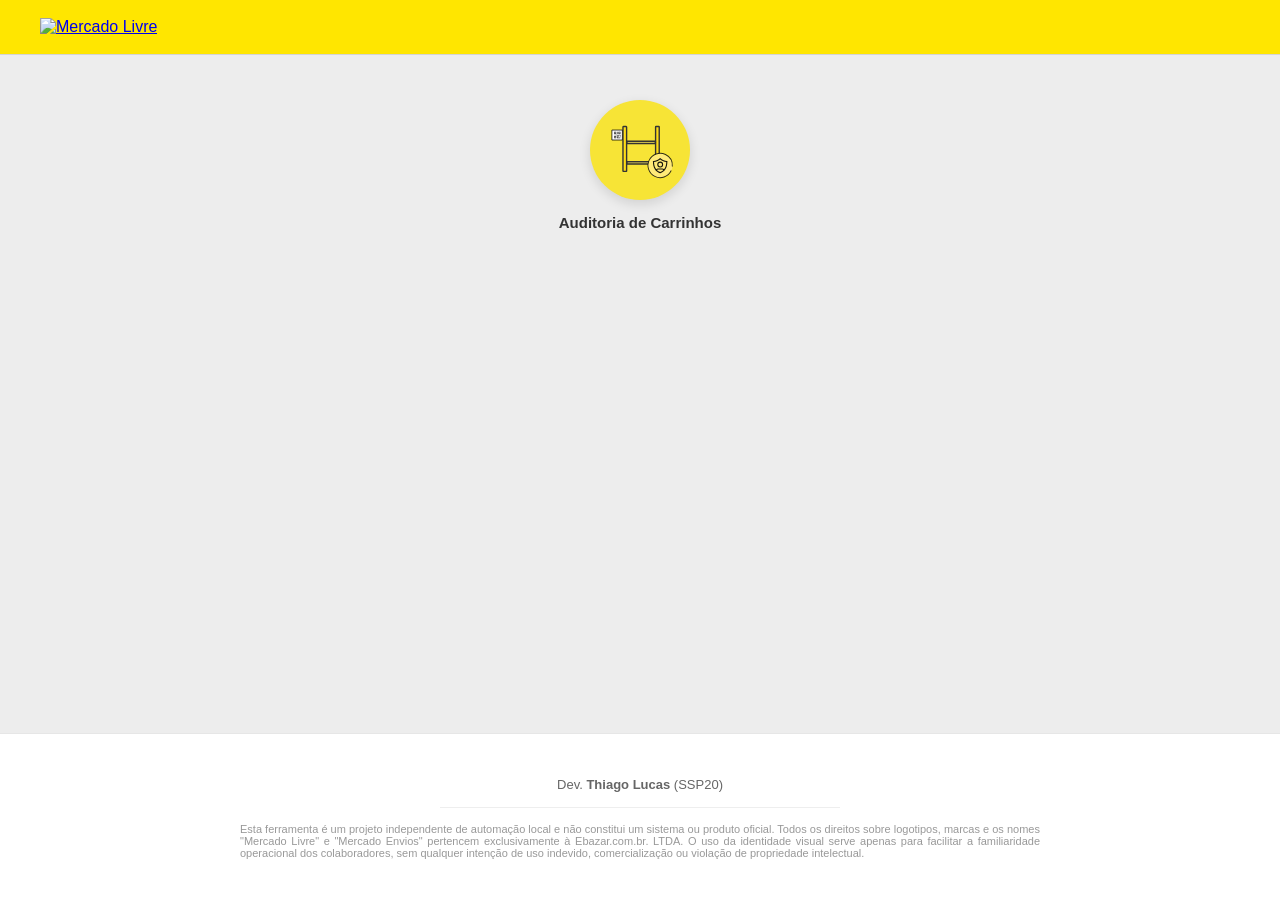
==== index.html @ 5c89467d "limpeza de IDS importados via CSV  Implementada lógica de Regex para extração de IDs e bloqueio de D" ====
<!DOCTYPE html>
<html lang="pt-BR">
<head>
    <meta charset="UTF-8">
    <meta name="viewport" content="width=device-width, initial-scale=1.0">
    <title>Offline Tools - MELI</title>
    <link rel="stylesheet" href="style.css">
    <link rel="icon" href="https://http2.mlstatic.com/frontend-assets/ui-navigation/5.19.5/mercadolibre/favicon.svg" type="image/svg+xml">
</head>
<body>
    <header class="kraken-nav-header">
        <div class="header-content">
            <div class="logo-container">
                <a href="index.html" class="logo-link">
                    <img src="https://http2.mlstatic.com/frontend-assets/ui-navigation/5.19.5/mercadolibre/logo__large_plus.png" alt="Mercado Livre" class="logo-img">
                </a>
            </div>
        </div>
    </header>

    <div class="content-wrapper">
        <main class="kraken-main">
            <div class="menu-grid">
                <a class="menu-card" href="auditoria.html">
                    <div class="card-circle">
                        <img src="icons/container-audit-icon.svg" alt="Auditoria">
                    </div>
                    <p class="card-name">Auditoria de Carrinhos</p>
                </a>
            </div>
        </main>
    </div>

    <footer class="main-footer">
        <div class="footer-legal">
            <p>Dev. <strong>Thiago Lucas</strong> (SSP20)</p>
            <hr>
            <p class="disclaimer">
Esta ferramenta é um projeto independente de automação local e não constitui um sistema ou produto oficial. Todos os direitos sobre logotipos, marcas e os nomes "Mercado Livre" e "Mercado Envios" pertencem exclusivamente à Ebazar.com.br. LTDA. O uso da identidade visual serve apenas para facilitar a familiaridade operacional dos colaboradores, sem qualquer intenção de uso indevido, comercialização ou violação de propriedade intelectual.
            </p>
        </div>
    </footer>
</body>
</html>
---- style.css ----
/* Layout Base */
html, body { height: 100%; }

body {
    margin: 0; padding: 0;
    background-color: #ededed;
    font-family: "Proxima Nova", -apple-system, sans-serif;
    display: flex; flex-direction: column;
}

.content-wrapper { flex: 1 0 auto; }
.hidden { display: none !important; }

/* Header */
.kraken-nav-header {
    background-color: #ffe600;
    height: 54px;
    display: flex; align-items: center;
    padding: 0 20px;
    box-shadow: 0 1px 0 0 rgba(0,0,0,.1);
    position: fixed; top: 0; width: 100%;
    z-index: 1000; box-sizing: border-box;
}

.header-content {
    display: flex; justify-content: space-between; align-items: center;
    width: 100%; max-width: 1200px; margin: 0 auto;
}

.logo-container { display: flex; align-items: center; min-width: 180px; }
.logo-img { height: 34px; width: auto; border: none; }

/* Home & Grid */
.kraken-main { margin-top: 80px; }
.menu-grid {
    display: flex; flex-wrap: wrap; justify-content: center;
    gap: 32px; padding: 20px; max-width: 1200px; margin: 0 auto;
}

.menu-card {
    text-decoration: none; display: flex; flex-direction: column;
    align-items: center; transition: transform 0.2s; width: 180px;
}
.menu-card:hover { transform: translateY(-5px); }

.card-circle {
    background-color: #f7e436; width: 100px; height: 100px;
    border-radius: 50%; display: flex; align-items: center;
    justify-content: center; box-shadow: 0 4px 12px rgba(0,0,0,0.12);
    margin-bottom: 14px; overflow: hidden;
}
.card-circle img { max-width: 90%; max-height: 90%; object-fit: contain; }

.card-name { color: #333; font-size: 15px; text-align: center; font-weight: 600; margin: 0; }

/* Auditoria */
.audit-layout { padding: 20px; max-width: 1000px; margin: 80px auto 0; position: relative; }
.audit-card { background: #fff; padding: 24px; border-radius: 8px; box-shadow: 0 2px 8px rgba(0,0,0,0.08); margin-bottom: 20px; position: relative; }

.menu-options { position: absolute; top: 20px; right: 20px; }
.dots-btn { background: none; border: none; font-size: 24px; cursor: pointer; color: #666; padding: 5px 10px; border-radius: 50%; }

.options-dropdown { 
    position: absolute; right: 0; top: 40px; background: white; 
    box-shadow: 0 4px 15px rgba(0,0,0,0.15); border-radius: 8px; 
    width: 220px; z-index: 100; display: none; border: 1px solid #eee;
}
.options-dropdown button { width: 100%; padding: 12px 16px; border: none; background: none; text-align: left; cursor: pointer; color: #333; }
.options-dropdown button:hover { background: #f5f5f5; }

.btn-primary { width: 100%; padding: 15px; background: #3483fa; color: white; border: none; border-radius: 8px; font-size: 1rem; font-weight: 600; cursor: pointer; }
textarea { width: 100%; min-height: 250px; border: 1px solid #ddd; border-radius: 6px; padding: 12px; font-family: monospace; resize: vertical; margin: 15px 0; }
.scan-container input { width: 100%; padding: 12px; border: 2px solid #3483fa; border-radius: 6px; font-size: 1.1rem; outline: none; box-sizing: border-box; }

.bip-list { border: 1px solid #eee; border-radius: 6px; max-height: 350px; overflow-y: auto; margin-top: 15px; background: #fafafa; }
.bip-item { display: flex; align-items: center; gap: 12px; padding: 12px; border-bottom: 1px solid #eee; background: #fff; }
.status-dot { width: 24px; height: 24px; border-radius: 50%; display: grid; place-items: center; font-weight: bold; font-size: 0.8rem; }
.dot-ok { background: #00a65020; color: #00a650; }
.dot-err { background: #f23d4f20; color: #f23d4f; }

.res-summary { display: grid; grid-template-columns: repeat(4, 1fr); gap: 10px; text-align: center; margin-top: 20px; border-top: 2px solid #eee; padding-top: 15px; }
.res-num { font-size: 1.5rem; font-weight: bold; display: block; color: #333; }
.res-summary small { color: #666; font-weight: 600; text-transform: uppercase; font-size: 10px; }

/* Footer  */
.main-footer { flex-shrink: 0; width: 100%; padding: 30px 20px; background-color: #fff; border-top: 1px solid #e6e6e6; text-align: center; box-sizing: border-box; }
.footer-legal { max-width: 800px; margin: 0 auto; color: #666; font-size: 13px; }
.footer-legal hr { border: 0; border-top: 1px solid #eee; margin: 15px auto; width: 50%; }
.disclaimer { font-size: 11px; color: #999; text-align: justify; }
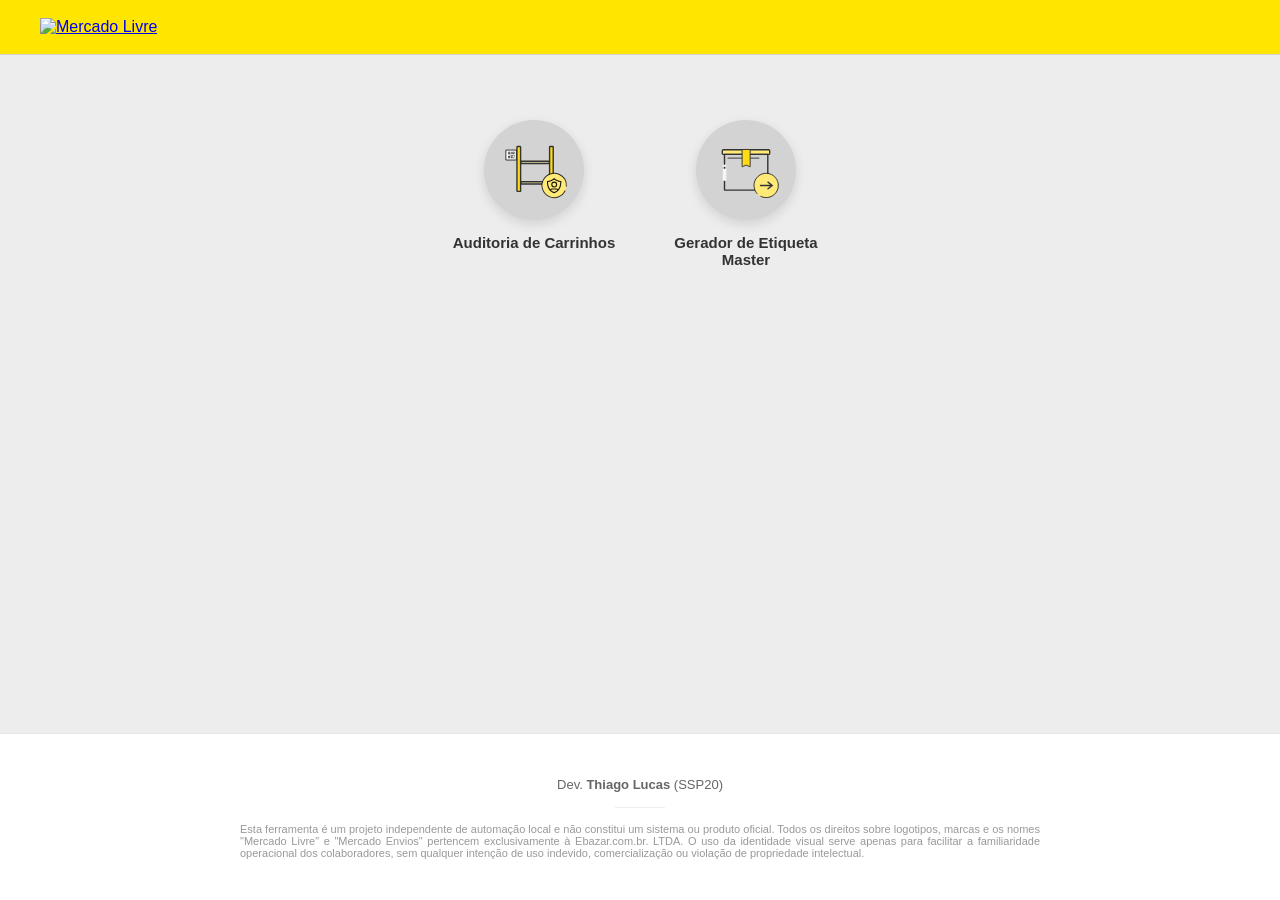
==== commit 08b0412c: "feat: adiciona módulo de Etiqueta Master e refina UI da Auditoria" ====
--- a/index.html
+++ b/index.html
@@ -4,8 +4,67 @@
     <meta charset="UTF-8">
     <meta name="viewport" content="width=device-width, initial-scale=1.0">
     <title>Offline Tools - MELI</title>
-    <link rel="stylesheet" href="style.css">
     <link rel="icon" href="https://http2.mlstatic.com/frontend-assets/ui-navigation/5.19.5/mercadolibre/favicon.svg" type="image/svg+xml">
+    <style>
+        /* --- css --- */
+        html, body { height: 100%; margin: 0; padding: 0; }
+
+        body {
+            margin: 0; padding: 0;
+            background-color: #ededed; 
+            font-family: "Proxima Nova", -apple-system, sans-serif;
+            display: flex; flex-direction: column;
+        }
+
+        .content-wrapper { flex: 1 0 auto; }
+        .hidden { display: none !important; }
+
+        .kraken-nav-header {
+            background-color: #ffe600;
+            height: 54px;
+            display: flex; align-items: center;
+            padding: 0 20px;
+            box-shadow: 0 1px 0 0 rgba(0,0,0,.1);
+            position: fixed; top: 0; width: 100%;
+            z-index: 1000; box-sizing: border-box;
+        }
+
+        .header-content {
+            display: flex; justify-content: space-between; align-items: center;
+            width: 100%; max-width: 1200px; margin: 0 auto;
+        }
+
+        .logo-container { display: flex; align-items: center; min-width: 180px; }
+        .logo-img { height: 50  px; width: auto; border: none; }
+
+        .kraken-main { margin-top: 100px; }
+        .menu-grid {
+            display: flex; flex-wrap: wrap; justify-content: center;
+            gap: 32px; padding: 20px; max-width: 1200px; margin: 0 auto;
+        }
+
+        .menu-card {
+            text-decoration: none; display: flex; flex-direction: column;
+            align-items: center; transition: transform 0.2s; width: 180px;
+        }
+        .menu-card:hover { transform: translateY(-5px); }
+
+        .card-circle {
+            background-color: #d3d3d3; 
+            width: 100px; height: 100px;
+            border-radius: 50%; display: flex; align-items: center;
+            justify-content: center; box-shadow: 0 4px 12px rgba(0,0,0,0.12);
+            margin-bottom: 14px; overflow: hidden;
+        }
+        .card-circle img { max-width: 90%; max-height: 90%; object-fit: contain; }
+        .card-name { color: #333; font-size: 15px; text-align: center; font-weight: 600; margin: 0; }
+
+        /* Footer */
+        .main-footer { flex-shrink: 0; width: 100%; padding: 30px 20px; background-color: #fff; border-top: 1px solid #e6e6e6; text-align: center; box-sizing: border-box; }
+        .footer-legal { max-width: 800px; margin: 0 auto; color: #666; font-size: 13px; }
+        .footer-legal hr { border: 0; border-top: 1px solid #eee; margin: 15px auto; width: 50px; }
+        .disclaimer { font-size: 11px; color: #999; text-align: justify; }
+    </style>
 </head>
 <body>
     <header class="kraken-nav-header">
@@ -27,6 +86,12 @@
                     </div>
                     <p class="card-name">Auditoria de Carrinhos</p>
                 </a>
+                <a href="etiqueta-master.html" class="menu-card">
+                     <div class="card-circle">
+                        <img src="icons/outbound-icon.svg" alt="Etiqueta Master">
+                   </div>
+                  <p class="card-name">Gerador de Etiqueta Master</p>
+                 </a>
             </div>
         </main>
     </div>
@@ -36,9 +101,9 @@
             <p>Dev. <strong>Thiago Lucas</strong> (SSP20)</p>
             <hr>
             <p class="disclaimer">
-Esta ferramenta é um projeto independente de automação local e não constitui um sistema ou produto oficial. Todos os direitos sobre logotipos, marcas e os nomes "Mercado Livre" e "Mercado Envios" pertencem exclusivamente à Ebazar.com.br. LTDA. O uso da identidade visual serve apenas para facilitar a familiaridade operacional dos colaboradores, sem qualquer intenção de uso indevido, comercialização ou violação de propriedade intelectual.
+                Esta ferramenta é um projeto independente de automação local e não constitui um sistema ou produto oficial. Todos os direitos sobre logotipos, marcas e os nomes "Mercado Livre" e "Mercado Envios" pertencem exclusivamente à Ebazar.com.br. LTDA. O uso da identidade visual serve apenas para facilitar a familiaridade operacional dos colaboradores, sem qualquer intenção de uso indevido, comercialização ou violação de propriedade intelectual.
             </p>
         </div>
     </footer>
 </body>
-</html>
+</html>
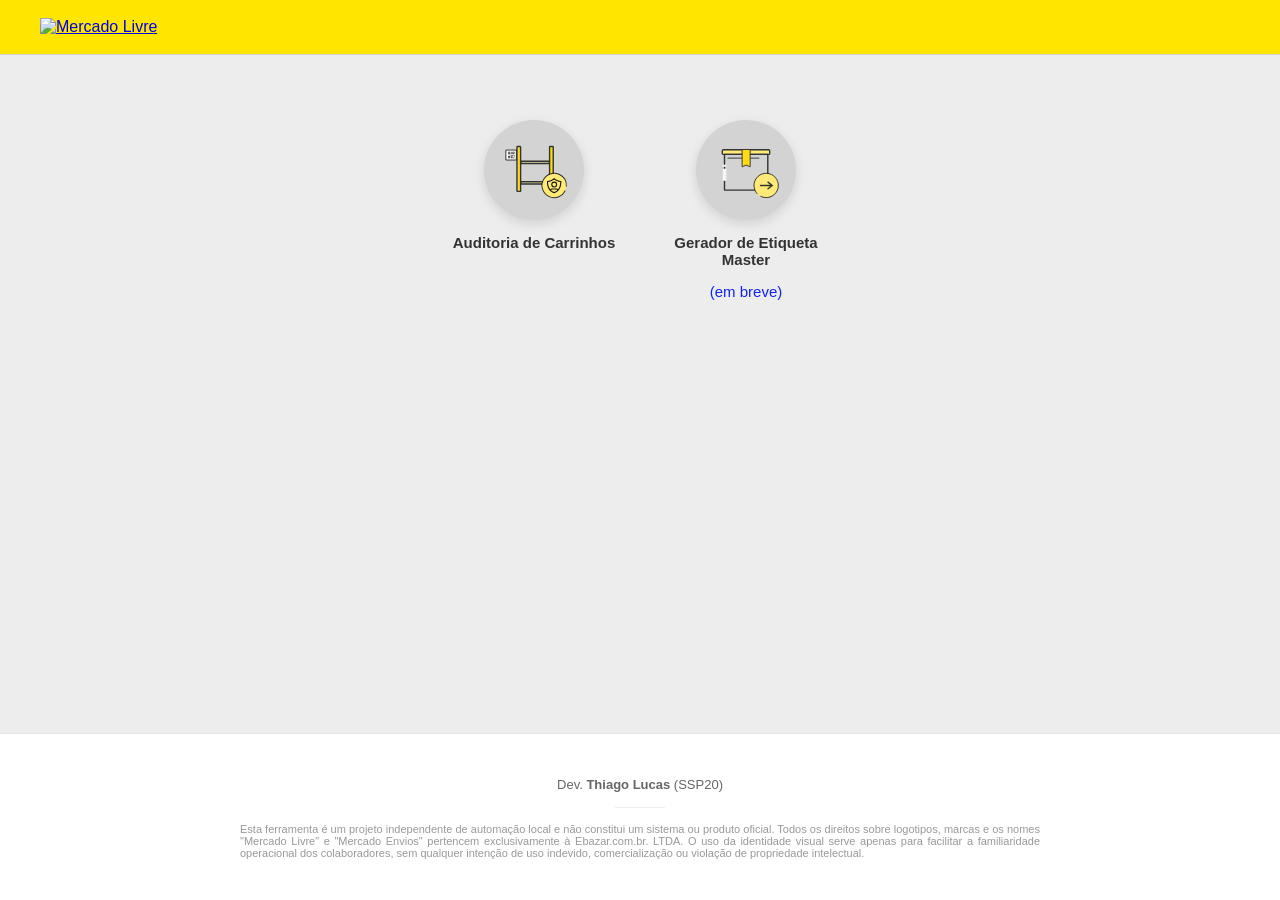
==== commit 70d45380: "indicador de em breve" ====
--- a/index.html
+++ b/index.html
@@ -64,6 +64,7 @@
         .footer-legal { max-width: 800px; margin: 0 auto; color: #666; font-size: 13px; }
         .footer-legal hr { border: 0; border-top: 1px solid #eee; margin: 15px auto; width: 50px; }
         .disclaimer { font-size: 11px; color: #999; text-align: justify; }
+        .embreve { font-size: 15px; color: #1023f6; text-align: justify; }
     </style>
 </head>
 <body>
@@ -91,6 +92,7 @@
                         <img src="icons/outbound-icon.svg" alt="Etiqueta Master">
                    </div>
                   <p class="card-name">Gerador de Etiqueta Master</p>
+                  <p class="embreve">(em breve)</p>
                  </a>
             </div>
         </main>
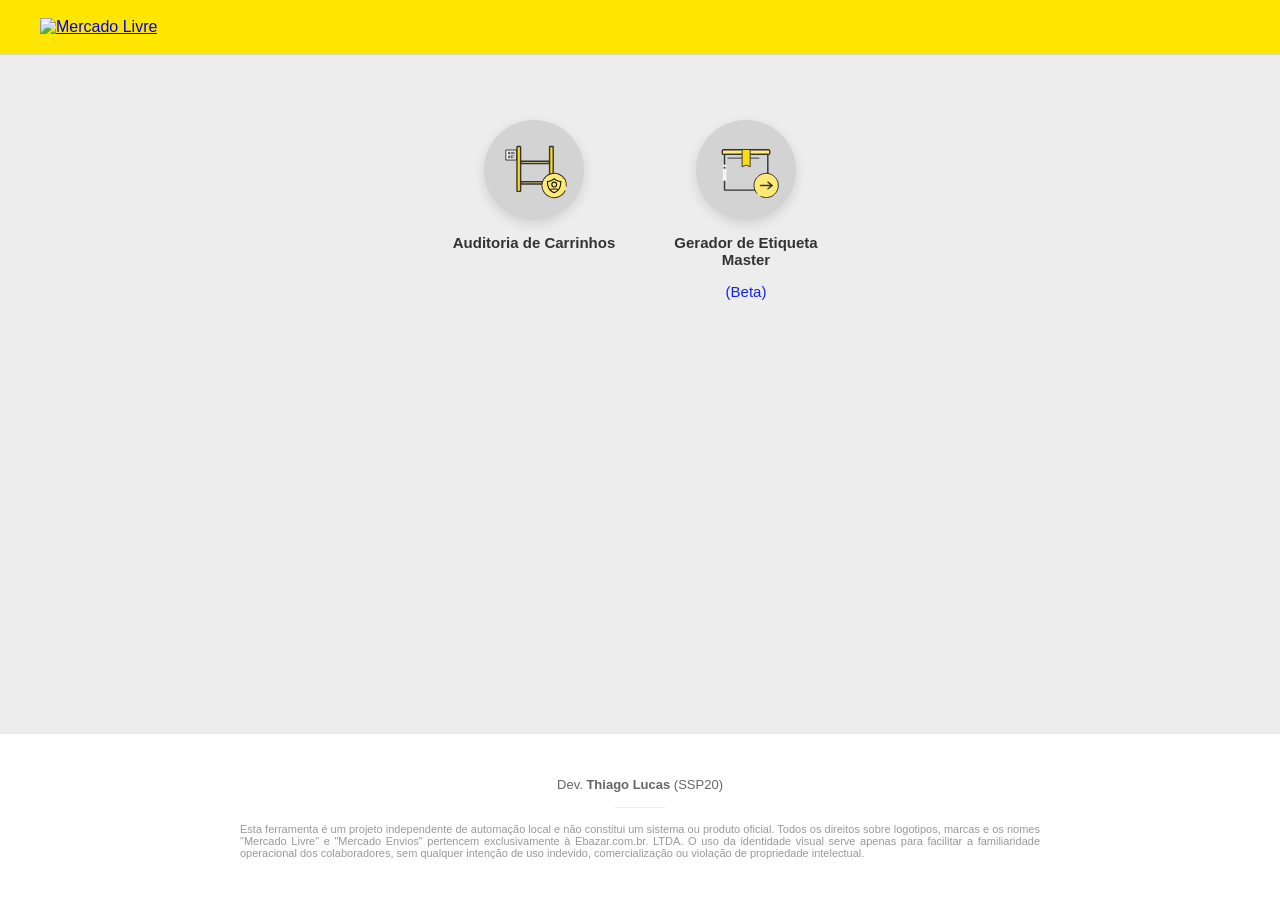
==== commit c4c29a5b: "adicionado versão beta do gerador de etiquetas master" ====
--- a/index.html
+++ b/index.html
@@ -92,7 +92,7 @@
                         <img src="icons/outbound-icon.svg" alt="Etiqueta Master">
                    </div>
                   <p class="card-name">Gerador de Etiqueta Master</p>
-                  <p class="embreve">(em breve)</p>
+                  <p class="embreve">(Beta)</p>
                  </a>
             </div>
         </main>
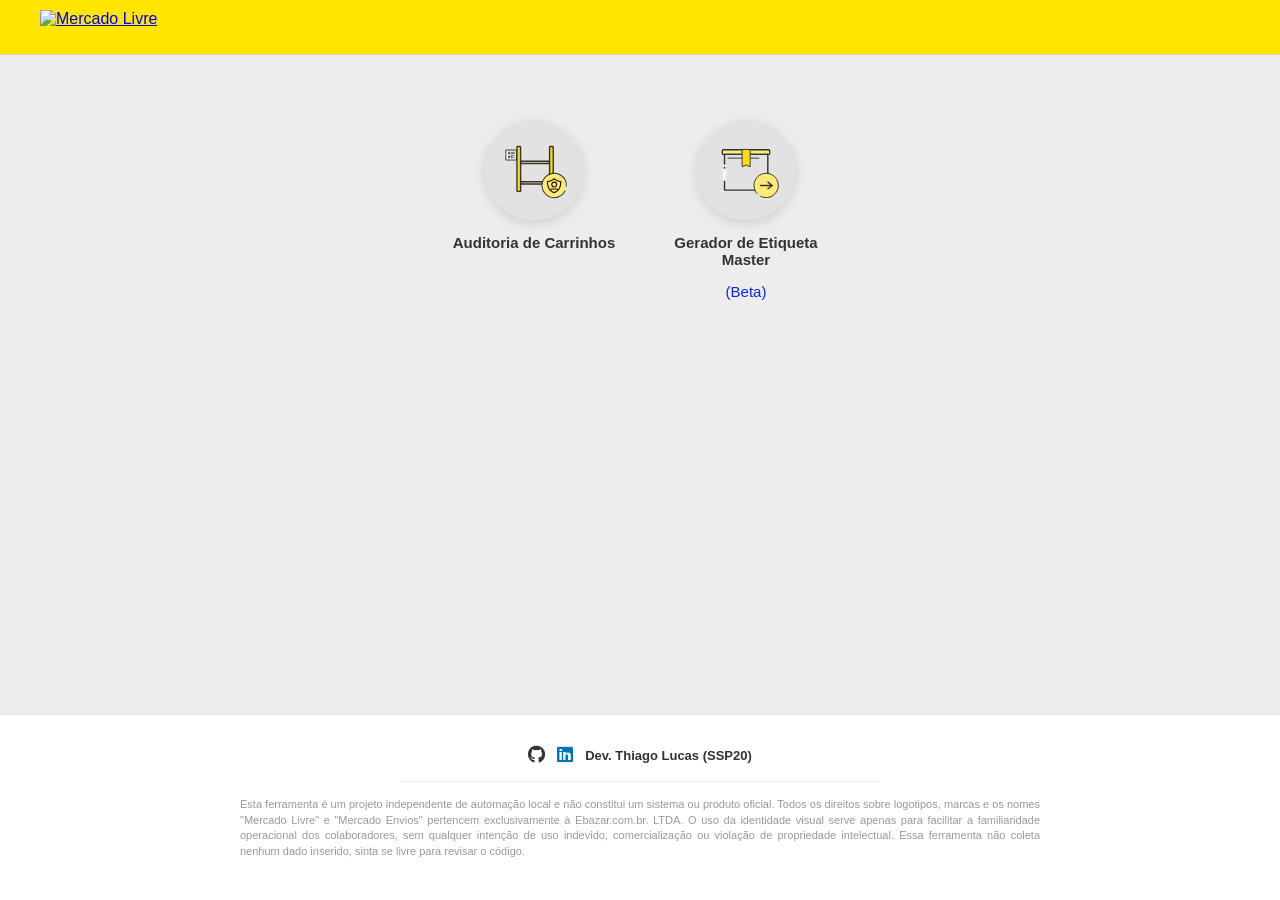
==== commit 0f8a8ff9: "Update index.html" ====
--- a/index.html
+++ b/index.html
@@ -8,17 +8,14 @@
     <style>
         /* --- css --- */
         html, body { height: 100%; margin: 0; padding: 0; }
-
         body {
             margin: 0; padding: 0;
             background-color: #ededed; 
             font-family: "Proxima Nova", -apple-system, sans-serif;
             display: flex; flex-direction: column;
         }
-
         .content-wrapper { flex: 1 0 auto; }
         .hidden { display: none !important; }
-
         .kraken-nav-header {
             background-color: #ffe600;
             height: 54px;
@@ -28,29 +25,14 @@
             position: fixed; top: 0; width: 100%;
             z-index: 1000; box-sizing: border-box;
         }
-
-        .header-content {
-            display: flex; justify-content: space-between; align-items: center;
-            width: 100%; max-width: 1200px; margin: 0 auto;
-        }
-
-        .logo-container { display: flex; align-items: center; min-width: 180px; }
-        .logo-img { height: 50  px; width: auto; border: none; }
-
+        .header-content { display: flex; justify-content: flex-start; align-items: center; padding-left: 20px; width: 100%; }
+        .logo-img { height: 35px; display: block; }
         .kraken-main { margin-top: 100px; }
-        .menu-grid {
-            display: flex; flex-wrap: wrap; justify-content: center;
-            gap: 32px; padding: 20px; max-width: 1200px; margin: 0 auto;
-        }
-
-        .menu-card {
-            text-decoration: none; display: flex; flex-direction: column;
-            align-items: center; transition: transform 0.2s; width: 180px;
-        }
+        .menu-grid { display: flex; flex-wrap: wrap; justify-content: center; gap: 32px; padding: 20px; max-width: 1200px; margin: 0 auto; }
+        .menu-card { text-decoration: none; display: flex; flex-direction: column; align-items: center; transition: transform 0.2s; width: 180px; }
         .menu-card:hover { transform: translateY(-5px); }
-
         .card-circle {
-            background-color: #d3d3d3; 
+            background-color: #b9b9b937; 
             width: 100px; height: 100px;
             border-radius: 50%; display: flex; align-items: center;
             justify-content: center; box-shadow: 0 4px 12px rgba(0,0,0,0.12);
@@ -62,10 +44,19 @@
         /* Footer */
         .main-footer { flex-shrink: 0; width: 100%; padding: 30px 20px; background-color: #fff; border-top: 1px solid #e6e6e6; text-align: center; box-sizing: border-box; }
         .footer-legal { max-width: 800px; margin: 0 auto; color: #666; font-size: 13px; }
-        .footer-legal hr { border: 0; border-top: 1px solid #eee; margin: 15px auto; width: 50px; }
-        .disclaimer { font-size: 11px; color: #999; text-align: justify; }
+        .footer-legal hr { border: 0; border-top: 1px solid #eee; margin: 15px auto; width: 60%; }
+        .disclaimer { font-size: 11px; color: #999; text-align: justify; line-height: 1.4; }
         .embreve { font-size: 15px; color: #1023f6; text-align: justify; }
+
+        /* Social Links */
+        .dev-social-links { display: flex; align-items: center; justify-content: center; gap: 12px; margin-bottom: 10px; }
+        .dev-social-links a { font-size: 18px; text-decoration: none; transition: transform 0.2s; }
+        .fa-github { color: #333; }
+        .fa-linkedin { color: #0077b5; }
+        .dev-social-links a:hover { transform: scale(1.2); }
+        .dev-social-links p { margin: 0; font-weight: 600; color: #333; }
     </style>
+    <link rel="stylesheet" href="https://cdnjs.cloudflare.com/ajax/libs/font-awesome/6.0.0/css/all.min.css">
 </head>
 <body>
     <header class="kraken-nav-header">
@@ -100,12 +91,20 @@
 
     <footer class="main-footer">
         <div class="footer-legal">
-            <p>Dev. <strong>Thiago Lucas</strong> (SSP20)</p>
+            <div class="dev-social-links">
+                <a href="https://github.com/thluq" target="_blank" title="GitHub"><i class="fab fa-github"></i></a>
+                <a href="https://www.linkedin.com/in/thiago-lucas-76b293208/" target="_blank" title="LinkedIn"><i class="fab fa-linkedin"></i></a>
+                <p>Dev. <strong>Thiago Lucas</strong> (SSP20)</p>
+            </div>
+            
             <hr>
+            
             <p class="disclaimer">
-                Esta ferramenta é um projeto independente de automação local e não constitui um sistema ou produto oficial. Todos os direitos sobre logotipos, marcas e os nomes "Mercado Livre" e "Mercado Envios" pertencem exclusivamente à Ebazar.com.br. LTDA. O uso da identidade visual serve apenas para facilitar a familiaridade operacional dos colaboradores, sem qualquer intenção de uso indevido, comercialização ou violação de propriedade intelectual.
+                Esta ferramenta é um projeto independente de automação local e não constitui um sistema ou produto oficial. 
+                Todos os direitos sobre logotipos, marcas e os nomes "Mercado Livre" e "Mercado Envios" pertencem exclusivamente à Ebazar.com.br. LTDA. 
+                O uso da identidade visual serve apenas para facilitar a familiaridade operacional dos colaboradores, sem qualquer intenção de uso indevido, comercialização ou violação de propriedade intelectual. Essa ferramenta não coleta nenhum dado inserido, sinta se livre para revisar o código.
             </p>
         </div>
     </footer>
 </body>
-</html>+</html>
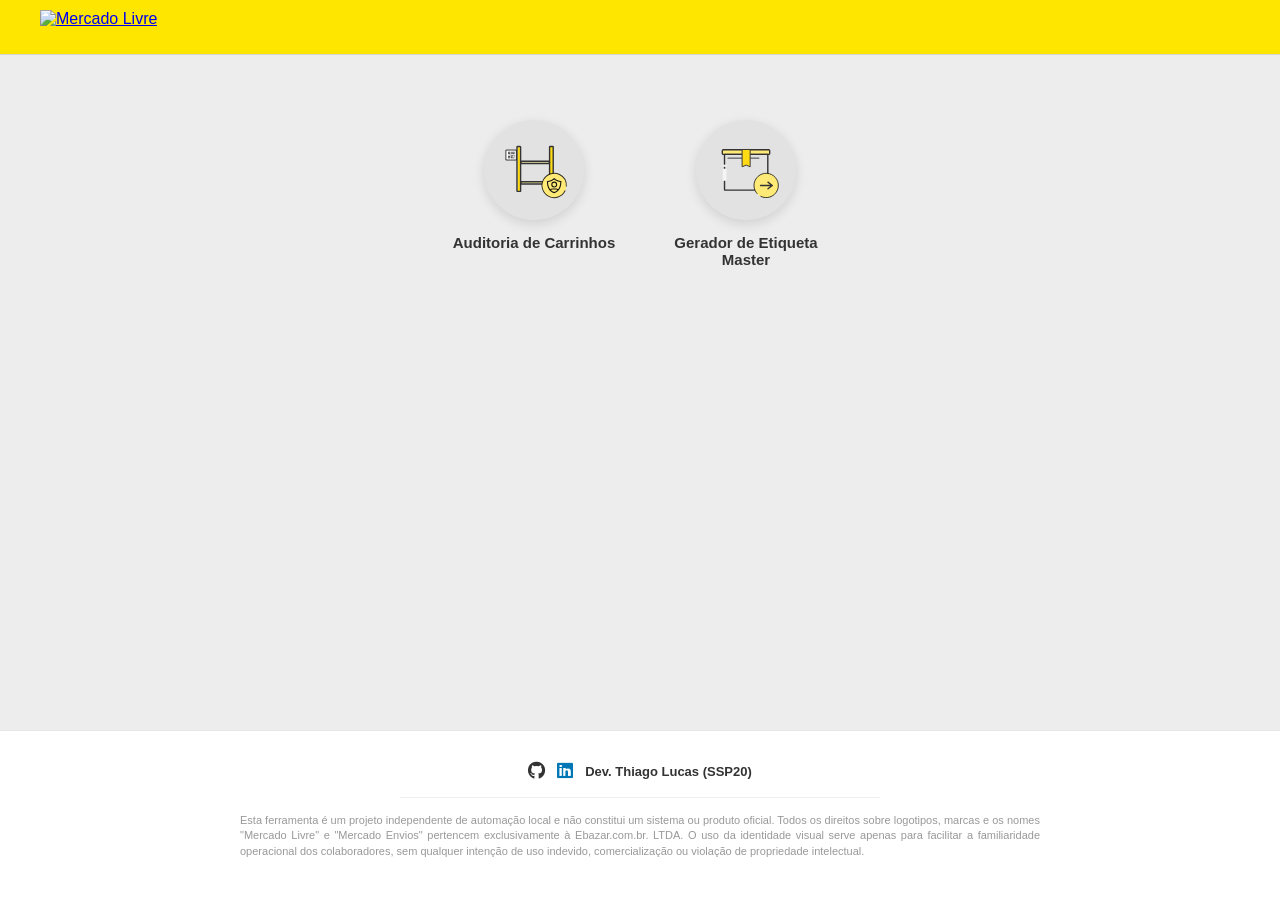
==== commit 62decf84: "watermark added, label print adjusted" ====
--- a/index.html
+++ b/index.html
@@ -83,7 +83,6 @@
                         <img src="icons/outbound-icon.svg" alt="Etiqueta Master">
                    </div>
                   <p class="card-name">Gerador de Etiqueta Master</p>
-                  <p class="embreve">(Beta)</p>
                  </a>
             </div>
         </main>
@@ -102,9 +101,9 @@
             <p class="disclaimer">
                 Esta ferramenta é um projeto independente de automação local e não constitui um sistema ou produto oficial. 
                 Todos os direitos sobre logotipos, marcas e os nomes "Mercado Livre" e "Mercado Envios" pertencem exclusivamente à Ebazar.com.br. LTDA. 
-                O uso da identidade visual serve apenas para facilitar a familiaridade operacional dos colaboradores, sem qualquer intenção de uso indevido, comercialização ou violação de propriedade intelectual. Essa ferramenta não coleta nenhum dado inserido, sinta se livre para revisar o código.
+                O uso da identidade visual serve apenas para facilitar a familiaridade operacional dos colaboradores, sem qualquer intenção de uso indevido, comercialização ou violação de propriedade intelectual.
             </p>
         </div>
     </footer>
 </body>
-</html>
+</html>
